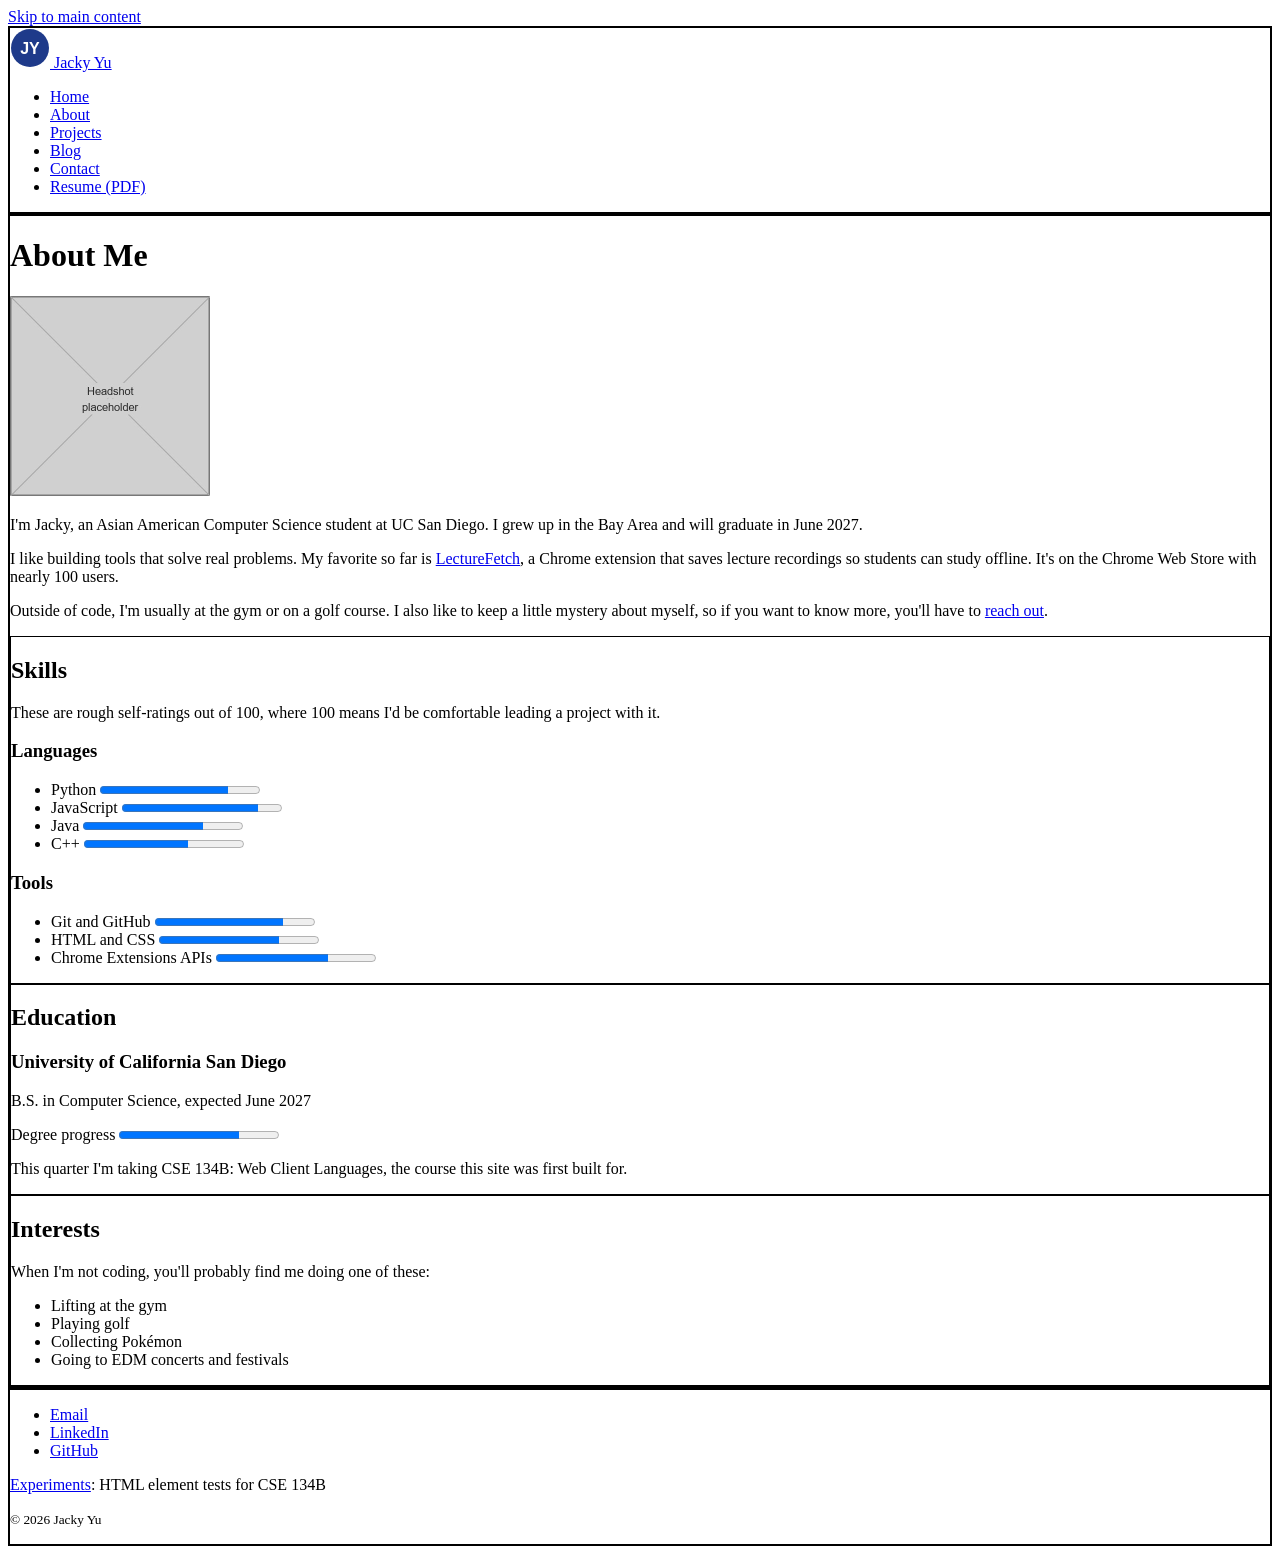
==== about.html @ e62b8ed2 "part 1 setup and repo copy" ====
<!DOCTYPE html>
<html lang="en">
<head>
  <meta charset="utf-8">
  <meta name="viewport" content="width=device-width, initial-scale=1">
  <meta name="description" content="About Jacky Yu: background, programming skills, education at UC San Diego, and interests.">
  <meta name="author" content="Jacky Yu">
  <title>About · Jacky Yu</title>
  <link rel="icon" href="images/favicon.svg" type="image/svg+xml">
  <link rel="stylesheet" href="css/elements.css">
  <style>
    header, main, footer { border: 2px solid; }
    section, article { border: 1px solid; }
  </style>
</head>
<body>
  <a href="#main">Skip to main content</a>

  <header>
    <a href="index.html">
      <svg width="40" height="40" viewBox="0 0 40 40" aria-hidden="true">
        <circle cx="20" cy="20" r="19" fill="#1e3a8a"/>
        <text x="20" y="26" text-anchor="middle" font-family="sans-serif" font-size="16" font-weight="bold" fill="#fff">JY</text>
      </svg>
      Jacky Yu
    </a>
    <nav aria-label="Main">
      <ul>
        <li><a href="index.html">Home</a></li>
        <li><a href="about.html" aria-current="page">About</a></li>
        <li><a href="projects.html">Projects</a></li>
        <li><a href="blog.html">Blog</a></li>
        <li><a href="contact.html">Contact</a></li>
        <li><a href="resume.pdf" type="application/pdf">Resume (PDF)</a></li>
      </ul>
    </nav>
  </header>

  <main id="main">
    <h1>About Me</h1>
    <!-- TODO: replace placeholder headshot images/headshot.jpg -->
    <img src="images/headshot.jpg" alt="Headshot of Jacky Yu" width="200" height="200">
    <p>I'm Jacky, an Asian American Computer Science student at UC San Diego. I grew up in the Bay Area and will graduate in June 2027.</p>
    <p>I like building tools that solve real problems. My favorite so far is <a href="projects.html#lecturefetch">LectureFetch</a>, a Chrome extension that saves lecture recordings so students can study offline. It's on the Chrome Web Store with nearly 100 users.</p>
    <p>Outside of code, I'm usually at the gym or on a golf course. I also like to keep a little mystery about myself, so if you want to know more, you'll have to <a href="contact.html">reach out</a>.</p>

    <section aria-labelledby="skills-heading">
      <h2 id="skills-heading">Skills</h2>
      <p>These are rough self-ratings out of 100, where 100 means I'd be comfortable leading a project with it.</p>
      <!-- TODO: check these levels; keep js/canvas-demo.js and the canvas text on experiments.html in sync -->
      <h3>Languages</h3>
      <ul>
        <li>
          <label for="skill-python">Python</label>
          <progress id="skill-python" max="100" value="80">80 out of 100</progress>
        </li>
        <li>
          <label for="skill-javascript">JavaScript</label>
          <progress id="skill-javascript" max="100" value="85">85 out of 100</progress>
        </li>
        <li>
          <label for="skill-java">Java</label>
          <progress id="skill-java" max="100" value="75">75 out of 100</progress>
        </li>
        <li>
          <label for="skill-cpp">C++</label>
          <progress id="skill-cpp" max="100" value="65">65 out of 100</progress>
        </li>
      </ul>
      <h3>Tools</h3>
      <ul>
        <li>
          <label for="tool-git">Git and GitHub</label>
          <progress id="tool-git" max="100" value="80">80 out of 100</progress>
        </li>
        <li>
          <label for="tool-html-css">HTML and CSS</label>
          <progress id="tool-html-css" max="100" value="75">75 out of 100</progress>
        </li>
        <li>
          <label for="tool-chrome">Chrome Extensions APIs</label>
          <progress id="tool-chrome" max="100" value="70">70 out of 100</progress>
        </li>
      </ul>
    </section>

    <section aria-labelledby="education-heading">
      <h2 id="education-heading">Education</h2>
      <h3>University of California San Diego</h3>
      <p>B.S. in Computer Science, expected June 2027</p>
      <p>
        <label for="degree-progress">Degree progress</label>
        <progress id="degree-progress" max="4" value="3">3 of 4 years complete</progress>
      </p>
      <p>This quarter I'm taking CSE 134B: Web Client Languages, the course this site was first built for.</p>
    </section>

    <section aria-labelledby="interests-heading">
      <h2 id="interests-heading">Interests</h2>
      <p>When I'm not coding, you'll probably find me doing one of these:</p>
      <ul>
        <li>Lifting at the gym</li>
        <li>Playing golf</li>
        <li>Collecting Pokémon</li>
        <li>Going to EDM concerts and festivals</li>
      </ul>
    </section>
  </main>

  <footer>
    <ul>
      <!-- TODO: content — real email and LinkedIn URL -->
      <li><a href="mailto:your-email@example.com">Email</a></li>
      <li><a href="https://www.linkedin.com/in/your-profile/">LinkedIn</a></li>
      <li><a href="https://github.com/Andro-Source">GitHub</a></li>
    </ul>
    <p><a href="experiments.html">Experiments</a>: HTML element tests for CSE 134B</p>
    <p><small>&copy; 2026 Jacky Yu</small></p>
  </footer>
</body>
</html>
---- css/elements.css ----
/*
  Custom element #1: <project-card>
  A semantic wrapper for one project summary, used instead of a generic <div>.
  Per the HW2 rules, CSS scoped to this element doesn't count toward the CSS limit.
*/
project-card {
  display: block;
  border: 2px solid;
  padding: 1rem;
  margin-block: 1rem;
}
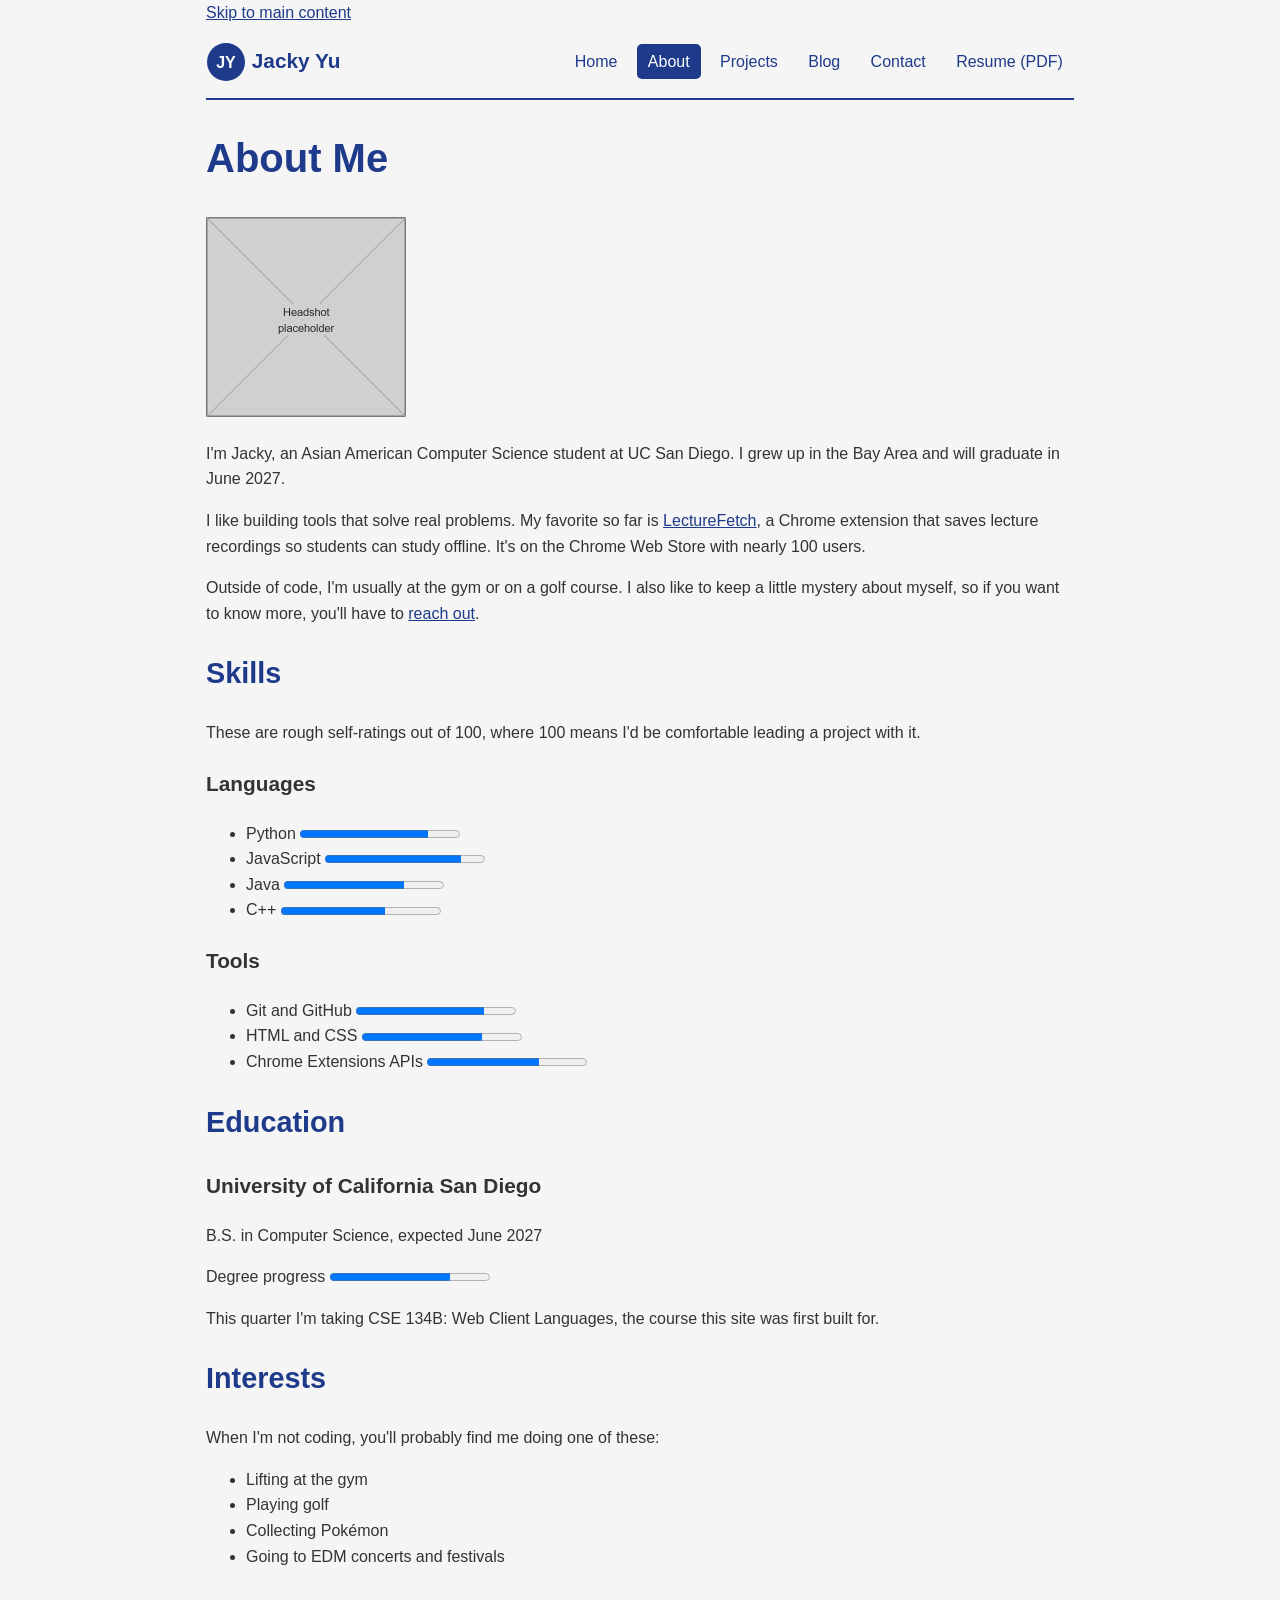
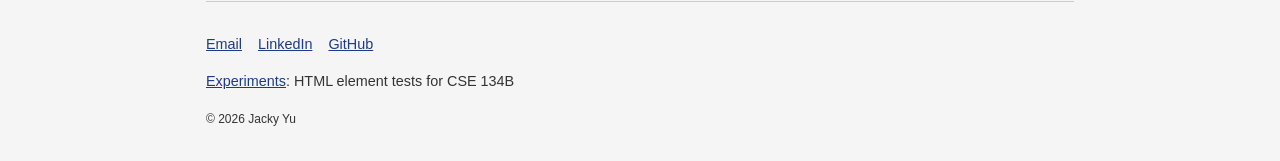
==== commit 74323e50: "part 2 commit" ====
--- a/about.html
+++ b/about.html
@@ -7,11 +7,7 @@
   <meta name="author" content="Jacky Yu">
   <title>About · Jacky Yu</title>
   <link rel="icon" href="images/favicon.svg" type="image/svg+xml">
-  <link rel="stylesheet" href="css/elements.css">
-  <style>
-    header, main, footer { border: 2px solid; }
-    section, article { border: 1px solid; }
-  </style>
+  <link rel="stylesheet" href="css/styles.css">
 </head>
 <body>
   <a href="#main">Skip to main content</a>
--- a/css/styles.css
+++ b/css/styles.css
@@ -0,0 +1,237 @@
+/* Jacky Yu - CSE 134B HW3 portfolio styles
+   https://github.com/Andro-Source/cse134-hw3 */
+
+:root {
+  --main-color: #1e3a8a;
+  --text-color: #333;
+  --bg-color: #f5f5f5;
+  --border-color: #ccc;
+  --font: Arial, Helvetica, sans-serif;
+  --max-width: 900px;
+}
+
+* {
+  box-sizing: border-box;
+}
+
+body {
+  max-width: var(--max-width);
+  margin: 0 auto;
+  padding: 0 1rem;
+  font-family: var(--font);
+  color: var(--text-color);
+  background-color: var(--bg-color);
+  line-height: 1.6;
+}
+
+h1 {
+  font-size: 2.5rem;
+  color: var(--main-color);
+}
+
+h2 {
+  font-size: 1.8rem;
+  color: var(--main-color);
+}
+
+h3 {
+  font-size: 1.3rem;
+}
+
+a {
+  color: var(--main-color);
+}
+
+a:hover {
+  color: #3b5fc4;
+}
+
+a:focus,
+button:focus,
+input:focus,
+textarea:focus {
+  outline: 3px solid #2563eb;
+  outline-offset: 2px;
+}
+
+img,
+video,
+canvas {
+  max-width: 100%;
+  height: auto;
+}
+
+code {
+  background-color: #e8e8e8;
+  padding: 0 4px;
+  border-radius: 3px;
+}
+
+/* header and nav */
+
+/* child combinator: only the site header, not the headers inside blog posts */
+body > header {
+  display: flex;
+  flex-wrap: wrap;
+  justify-content: space-between;
+  align-items: center;
+  padding: 1rem 0;
+  border-bottom: 2px solid var(--main-color);
+}
+
+body > header > a {
+  font-size: 1.3rem;
+  font-weight: bold;
+  text-decoration: none;
+}
+
+svg {
+  vertical-align: middle;
+}
+
+nav ul {
+  display: flex;
+  flex-wrap: wrap;
+  gap: 0.5rem;
+  list-style: none;
+  margin: 0;
+  padding: 0;
+}
+
+/* descendant combinator: every link inside the nav */
+nav a {
+  display: inline-block;
+  padding: 0.3em 0.7em;
+  border-radius: 5px;
+  text-decoration: none;
+}
+
+nav a:hover {
+  background-color: #dbe4f5;
+}
+
+/* attribute selector: the nav link for the page you're on */
+nav a[aria-current="page"] {
+  background-color: var(--main-color);
+  color: white;
+}
+
+/* cards */
+
+project-card {
+  display: block;
+}
+
+article {
+  background-color: white;
+  border: 1px solid var(--border-color);
+  border-radius: 8px;
+  padding: 0.5rem 1.5rem;
+  margin-bottom: 1.5rem;
+}
+
+/* descendant combinator: the tags line at the bottom of each blog post */
+article footer {
+  font-size: 0.9rem;
+  color: #666;
+}
+
+/* contact form */
+
+fieldset {
+  background-color: white;
+  border: 1px solid var(--border-color);
+  border-radius: 8px;
+  margin-bottom: 1rem;
+}
+
+legend {
+  font-weight: bold;
+}
+
+form div {
+  margin-bottom: 1rem;
+}
+
+/* attribute selectors: the text boxes, so the radio buttons stay normal */
+input[type="text"],
+input[type="email"],
+textarea {
+  display: block;
+  width: 100%;
+  margin-top: 0.25rem;
+  padding: 0.5em;
+  font-family: var(--font);
+  font-size: 1rem;
+  border: 1px solid #888;
+  border-radius: 5px;
+}
+
+button {
+  padding: 0.5em 1.2em;
+  font-size: 1rem;
+  color: white;
+  background-color: var(--main-color);
+  border: none;
+  border-radius: 5px;
+  cursor: pointer;
+}
+
+button:hover {
+  background-color: #142a66;
+}
+
+address {
+  font-style: normal;
+}
+
+/* contact page: form on the left, other links on the right */
+.contact-grid {
+  display: grid;
+  grid-template-columns: 2fr 1fr;
+  gap: 0 2rem;
+}
+
+.contact-grid h1,
+.contact-grid > p {
+  grid-column: 1 / 3;
+}
+
+/* footer */
+
+/* child combinator again so the blog post footers don't get this */
+body > footer {
+  margin-top: 2rem;
+  padding: 1rem 0;
+  border-top: 1px solid var(--border-color);
+  font-size: 0.9rem;
+}
+
+body > footer ul {
+  display: flex;
+  gap: 1rem;
+  list-style: none;
+  padding: 0;
+}
+
+dialog {
+  border: 2px solid var(--main-color);
+  border-radius: 8px;
+}
+
+/* small screens */
+@media (max-width: 700px) {
+  body > header {
+    flex-direction: column;
+    align-items: flex-start;
+    gap: 0.5rem;
+  }
+
+  h1 {
+    font-size: 2rem;
+  }
+
+  .contact-grid {
+    display: block;
+  }
+}
